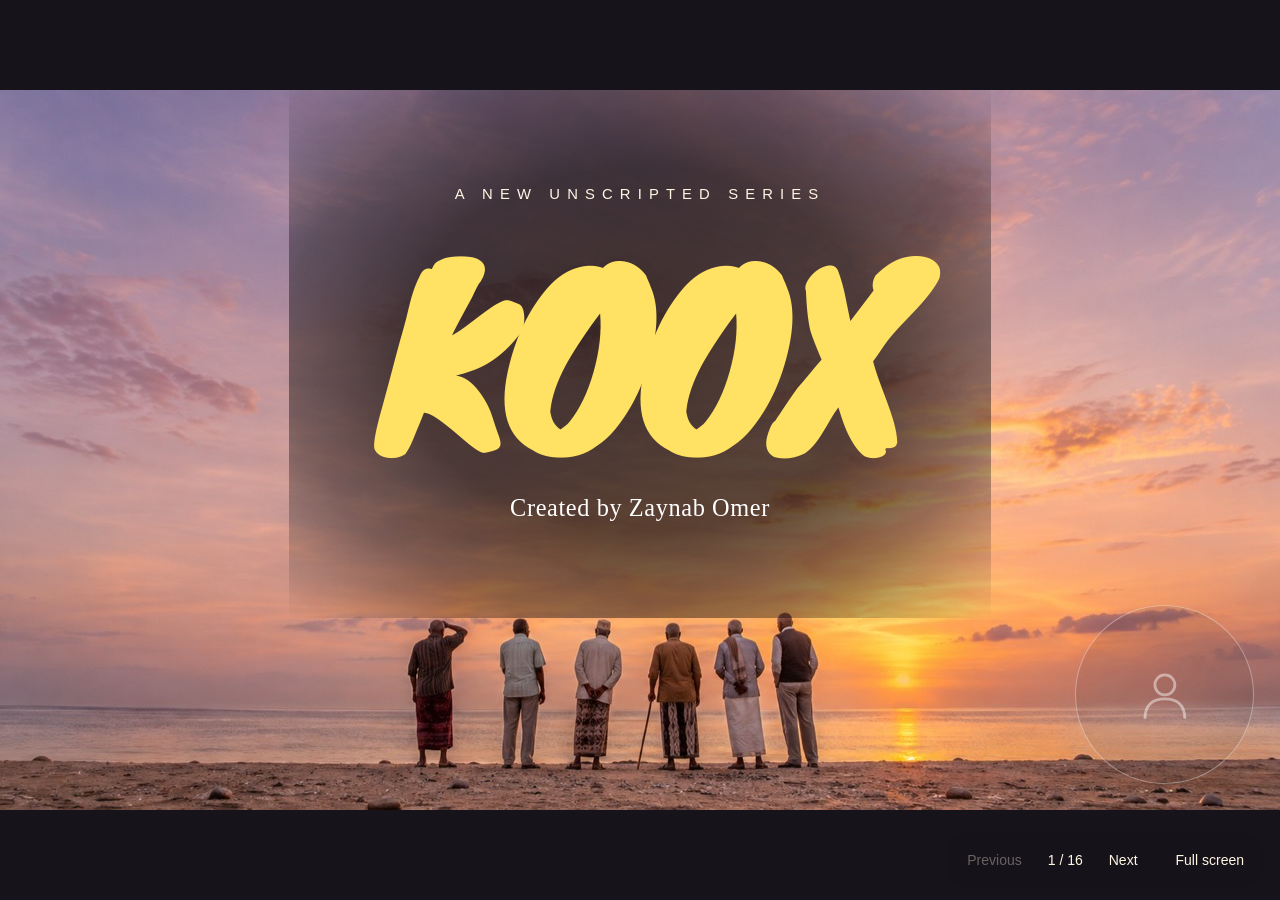
==== index.html @ b6e31f61 "Replace text shadows with one content-aligned cinematic glow" ====
<!doctype html>
<html lang="en">
<head>
  <meta charset="utf-8">
  <meta name="viewport" content="width=device-width, initial-scale=1">
  <meta name="color-scheme" content="dark">
  <meta name="description" content="Kooh — a new unscripted series. Six Somali men. New challenges. Big laughs. Real friendship.">
  <title>Kooh — A New Unscripted Series</title>
  <link rel="preload" href="assets/Knewave-Regular.ttf" as="font" type="font/ttf" crossorigin>
  <link rel="stylesheet" href="presenter.css">
  <style>
    @font-face{font-family:Knewave;src:url('assets/Knewave-Regular.ttf') format('truetype');font-weight:400;font-style:normal;font-display:swap}
    *{box-sizing:border-box}
    html,body{margin:0;min-height:100%;background:#17131a}
    body{min-height:100vh;min-height:100dvh;display:grid;place-items:center}
    .slide{position:relative;width:min(100vw,177.7778vh);width:min(100vw,177.7778dvh);aspect-ratio:16/9;overflow:hidden;container-type:inline-size;isolation:isolate;background:#aa7e87;color:#fff6e4}
    .background{position:absolute;inset:0;width:100%;height:100%;object-fit:cover;object-position:var(--photo-position,50% 50%);z-index:-2}
    .cover-title{position:absolute;top:13%;left:8%;right:8%;display:flex;flex-direction:column;align-items:center;text-align:center}
    .eyebrow{margin:0;font:400 1.16cqw/1.4 Arial,sans-serif;letter-spacing:.48em;text-transform:uppercase}
    .cover-title h1{margin:1.5cqw 0 1.1cqw;color:#ffe264;font:400 18cqw/1.1 Knewave,cursive;letter-spacing:-.045em}
    .creator-credit{margin:0;color:#fff;font:400 1.9cqw/1.4 Georgia,serif;letter-spacing:.025em}
    [hidden]{display:none!important}
    .premise{background:#fff8ed;color:#352538}
    .premise h2{position:absolute;top:10%;left:8%;margin:0;font:400 var(--heading-size,5.2cqw)/1.2 Knewave,cursive;letter-spacing:-.025em}
    .premise h2::after{content:"";display:block;width:35%;height:.5cqw;background:#f3c741;margin-top:1.8cqw;transform:rotate(-2deg);border-radius:50%}
    .premise-copy{position:absolute;left:8%;right:8%;top:var(--copy-top,33%);display:flex;flex-direction:column;gap:calc(1.7cqw * var(--copy-spacing,1))}
    .premise-copy p{margin:0;font:400 var(--body-size,1.85cqw)/1.45 Arial,sans-serif;letter-spacing:-.015em}
    .premise-copy strong{font-weight:700}
    .comparison-grid{position:absolute;top:39%;left:8%;right:8%;display:grid;grid-template-columns:repeat(3,minmax(0,1fr));gap:4.5cqw}
    .comparison{border-top:.3cqw solid #f3c741;padding-top:2cqw}
    .comparison h3{margin:0 0 1.8cqw;font:700 2cqw/1.3 Arial,sans-serif;letter-spacing:-.02em}
    .comparison p{margin:0;font:400 1.9cqw/1.55 Arial,sans-serif;letter-spacing:-.01em}
    .marketing h2{font-size:var(--section-heading-size,4.7cqw);right:8%}
    .marketing-sections{position:absolute;top:var(--copy-top,31%);left:8%;right:8%;display:flex;flex-direction:column;gap:calc(2.2cqw * var(--copy-spacing,1))}
    .marketing-section h3{margin:0 0 calc(.65cqw * var(--copy-spacing,1));font:700 var(--subheading-size,1.95cqw)/1.3 Arial,sans-serif;letter-spacing:-.02em}
    .marketing-section p{margin:0;font:400 var(--body-size,1.85cqw)/1.45 Arial,sans-serif;letter-spacing:-.01em}
    .stacked-list{position:absolute;top:var(--copy-top,31%);left:8%;right:8%;display:flex;flex-direction:column;gap:calc(var(--list-gap,2.8cqw) * var(--copy-spacing,1));list-style:none;margin:0;padding:0}
    .stacked-list h3{margin:0 0 calc(.65cqw * var(--copy-spacing,1));font:700 var(--subheading-size,1.95cqw)/1.3 Arial,sans-serif;letter-spacing:-.02em}
    .stacked-list p{margin:0;font:400 var(--body-size,1.85cqw)/1.45 Arial,sans-serif;letter-spacing:-.01em}
    .partners h2{font-size:var(--section-heading-size,4.7cqw);right:8%}
    .partners .stacked-list{--list-gap:1.6cqw}
    .partners .stacked-list p + p{margin-top:.6cqw}
    .funding h2{font-size:4.7cqw;top:8%}
    .funding-subtitle{position:absolute;top:24%;left:8%;margin:0;font:700 1.45cqw/1.3 Arial,sans-serif;letter-spacing:.16em}
    .funding-groups{position:absolute;top:var(--copy-top,31%);left:8%;right:8%;display:flex;flex-direction:column;gap:calc(1.3cqw * var(--copy-spacing,1))}
    .funding-group h3{margin:0 0 .5cqw;font:700 1.7cqw/1.3 Arial,sans-serif}
    .funding-group ul{margin:0;padding-left:1.2em;display:grid;gap:.28cqw;font:400 1.45cqw/1.45 Arial,sans-serif;letter-spacing:-.01em}
    .funding-group li::marker{color:#bc8b0a}
    .funding-group strong{white-space:nowrap}
    .profit .stacked-list{--list-gap:1.6cqw}
    .why .stacked-list{--list-gap:2.2cqw}
    .market .stacked-list{--list-gap:2.2cqw}
    .series-content{position:absolute;top:var(--copy-top,31%);left:8%;right:8%;font:400 var(--body-size,1.85cqw)/1.45 Arial,sans-serif;letter-spacing:-.01em}
    .series-content p{margin:0}
    .series-metadata{display:flex;flex-direction:column;gap:calc(.6cqw * var(--copy-spacing,1))}
    .format-description{margin-top:calc(2cqw * var(--copy-spacing,1))}
    .format-description h3{margin:0 0 calc(.65cqw * var(--copy-spacing,1));font:700 1.95cqw/1.3 Arial,sans-serif}
    .format-description p + p{margin-top:calc(1.2cqw * var(--copy-spacing,1))}
    .episode-copy{position:absolute;top:var(--copy-top,33%);left:8%;right:8%;font:400 var(--adventure-size,2cqw)/1.5 Arial,sans-serif;letter-spacing:-.01em}
    .episode-copy h3{margin:0 0 calc(2.7cqw * var(--copy-spacing,1));font:700 var(--adventure-heading-size,2.5cqw)/1.3 Arial,sans-serif;letter-spacing:-.02em}
    .episode-copy p{margin:0}
    .episode-copy p + p{margin-top:calc(2cqw * var(--copy-spacing,1))}
    .slide::before{
      content:"";position:absolute;left:var(--glow-left,0px);top:var(--glow-top,0px);
      width:var(--glow-width,0px);height:var(--glow-height,0px);z-index:-1;pointer-events:none;
      background:radial-gradient(ellipse,rgba(0,0,0,.7) 0%,rgba(0,0,0,.64) 48%,rgba(0,0,0,.4) 72%,rgba(0,0,0,.16) 88%,transparent 100%);
      -webkit-mask-image:radial-gradient(circle at var(--glow-video-x,-10000px) var(--glow-video-y,-10000px),transparent var(--glow-video-radius,0px),#000 calc(var(--glow-video-radius,0px) + 2cqw));
      mask-image:radial-gradient(circle at var(--glow-video-x,-10000px) var(--glow-video-y,-10000px),transparent var(--glow-video-radius,0px),#000 calc(var(--glow-video-radius,0px) + 2cqw));
    }
    .premise-background{--section-heading-size:min(4.7cqw,56px);--adventure-size:min(2cqw,26px);--adventure-heading-size:min(2.5cqw,32px);--body-size:min(1.85cqw,24px);--subheading-size:min(1.95cqw,25px);--heading-size:min(5.2cqw,68px);--list-gap:min(2.8cqw,38px);--copy-inset:max(8%,calc((100% - 900px)/2));color:#fff}
    .premise-background h2,.premise-background .funding-subtitle{left:var(--copy-inset)}
    .premise-background .premise-copy,.premise-background .stacked-list,.premise-background .series-content,.premise-background .episode-copy,.premise-background .marketing-sections,.premise-background .funding-groups{left:var(--copy-inset);right:var(--copy-right,var(--copy-inset))}
    .premise-background h2::after{background:#fff}
    .closing{background:#17131a;color:#fff}
    .closing h2{top:32%;left:0;right:0;text-align:center;font-size:8cqw}
    .closing h2::after{width:18%;margin:2cqw auto 0;background:currentColor}
    .deck-nav{position:fixed;bottom:12px;right:16px;display:flex;align-items:center;gap:14px;padding:6px 8px;border-radius:24px;background:rgba(23,19,26,.88);color:#fff6e4;font:14px/1.2 Arial,sans-serif;z-index:5}
    .deck-nav button{min-width:44px;min-height:44px;padding:8px 12px;border:0;border-radius:20px;background:transparent;color:inherit;font:inherit;cursor:pointer}
    .deck-nav button:hover,.deck-nav button:focus-visible{background:#fff2;outline:2px solid #ffe264;outline-offset:-2px}
    .deck-nav button:disabled{opacity:.35;cursor:default}
    .deck-nav:has(button:hover){background:#17131a}
    @media (max-width:600px){.deck-nav{bottom:8px;right:8px;gap:6px;font-size:12px;padding:2px 4px}}
    @page{size:13.333333in 7.5in;margin:0}
    @media print{html,body{background:#fff;min-height:0;display:block}.slide,.slide[hidden]{display:block!important;width:100vw;height:100vh;break-after:page;print-color-adjust:exact;-webkit-print-color-adjust:exact}.slide:last-of-type{break-after:auto}.deck-nav,.presentation-status{display:none}}
  </style>
</head>
<body>
  <section class="slide photo-slide" id="slide-1" aria-label="Kooh pitch deck title slide">
    <img class="background" src="assets/sunset.jpg" alt="Six men standing together on the beach, facing a golden sunset over the ocean.">
    <div class="cover-title">
      <p class="eyebrow">A new unscripted series</p>
      <h1>KOOX</h1>
      <p class="creator-credit">Created by Zaynab Omer</p>
    </div>
  </section>
  <section class="slide premise photo-slide premise-background" id="slide-2" aria-labelledby="premise-title" hidden>
    <img class="background" src="assets/cast-cafe.jpg" alt="The six cast members chatting together over tea at an outdoor café table.">
    <h2 id="premise-title">THE PREMISE</h2>
    <div class="premise-copy">
      <p><strong>KOOX</strong> is an unscripted variety and adventure series bringing together six Somali men aged 55 and older in Ottawa for games, competitions, and new experiences.</p>
      <p>Each adventure brings out their personalities through playful rivalries, teamwork, and unexpected situations, as friendships develop along the way.</p>
    </div>
  </section>
  <section class="slide premise tone photo-slide premise-background" id="slide-3" aria-labelledby="tone-title" hidden>
    <img class="background" src="assets/cast-challenge.jpg" alt="The six cast members laughing together during an outdoor challenge around a table with cones and tennis balls.">
    <h2 id="tone-title">THE TONE</h2>
    <ul class="stacked-list">
      <li>
        <h3>Lighthearted &amp; Unpredictable</h3>
        <p>Playful competition, friendly teasing, and spontaneous humour inspired by Running Man, 2 Days &amp; 1 Night, and Taskmaster.</p>
      </li>
      <li>
        <h3>Fast-Paced &amp; Relaxed</h3>
        <p>Energetic challenges balanced with quieter moments where the men’s personalities and conversations come through.</p>
      </li>
      <li>
        <h3>Korean Variety-Show Editing</h3>
        <p>Expressive captions, funny sound effects, reaction shots, replays, and upbeat music that add to the comedy.</p>
      </li>
    </ul>
  </section>
  <section class="slide premise series-format photo-slide premise-background" id="slide-4" aria-labelledby="series-format-title" hidden>
    <img class="background" src="assets/production-kit.jpg" alt="Cameras, lenses, microphones, a clapperboard, and production equipment arranged on a sunlit wooden table.">
    <h2 id="series-format-title">SERIES FORMAT</h2>
    <div class="series-content">
      <div class="series-metadata">
        <p><strong>Genre:</strong> Unscripted Variety / Comedy / Adventure</p>
        <p><strong>Season:</strong> 6 Episodes</p>
        <p><strong>Runtime:</strong> 40–45 Minutes per Episode</p>
      </div>
      <section class="format-description" aria-labelledby="format-description-title">
        <h3 id="format-description-title">Format</h3>
        <p>Each adventure unfolds across two episodes, combining a series of games, competitions, and activities connected by a central theme.</p>
        <p>The challenges create opportunities for spontaneous humour, friendly rivalries, teamwork, and unexpected moments as the cast navigates each experience.</p>
      </section>
    </div>
  </section>
  <section class="slide premise episode-concept photo-slide premise-background" id="slide-5" aria-labelledby="episode-one-title episode-one-subtitle" hidden>
    <img class="background" src="assets/fashion-show.jpg" alt="A model walking through a lively community fashion show as guests watch.">
    <h2 id="episode-one-title">Adventure 1</h2>
    <div class="episode-copy">
      <h3 id="episode-one-subtitle">THE THRIFT STORE FASHION CHALLENGE</h3>
      <p>The six men take on the role of fashion stylists, competing to create the best outfits using clothing they find at a thrift store.</p>
      <p>Their creations are revealed in a fashion show, where family and friends judge the final looks and determine the winner.</p>
    </div>
  </section>
  <section class="slide premise episode-concept photo-slide premise-background" id="slide-6" aria-labelledby="episode-two-title episode-two-subtitle" hidden>
    <img class="background" src="assets/restaurant-cast.jpg?v=0017a48" alt="Three cast members smiling and working together behind a café counter.">
    <h2 id="episode-two-title">Adventure 2</h2>
    <div class="episode-copy">
      <h3 id="episode-two-subtitle">THE RESTAURANT CHALLENGE</h3>
      <p>The six men spend several weeks learning how to cook and coming up with their own menu.</p>
      <p>Once they’re ready, they open a restaurant for one night and invite the public to come and eat.</p>
      <p>They’ll be responsible for everything from cooking the food to taking orders and serving customers. With a restaurant full of guests, they’ll have to work together to make the night a success.</p>
    </div>
  </section>
  <section class="slide premise episode-concept photo-slide premise-background" id="slide-7" aria-labelledby="episode-three-title episode-three-subtitle" hidden>
    <img class="background" src="assets/thrift-store.jpg" alt="Clothing racks and vintage finds inside a warmly lit thrift store.">
    <h2 id="episode-three-title">Adventure 3</h2>
    <div class="episode-copy">
      <h3 id="episode-three-subtitle">THE COMMERCIAL CHALLENGE</h3>
      <p>The six men take filmmaking lessons, learning how to plan, shoot, and direct a commercial.</p>
      <p>They are then paired with a local business and given the challenge of creating their own advertisement.</p>
      <p>From coming up with ideas to directing the shoot, the men take control of the creative process before presenting their finished commercial.</p>
    </div>
  </section>
  <section class="slide premise market photo-slide premise-background" id="slide-8" aria-labelledby="market-title" hidden>
    <img class="background" src="assets/neighbourhood-court.jpg?v=e2073f7" alt="An outdoor neighbourhood basketball court in warm evening sunlight.">
    <h2 id="market-title">MARKET OVERVIEW</h2>
    <ul class="stacked-list">
      <li>
        <h3>Unscripted Entertainment</h3>
        <p>Unscripted series are gaining visibility on streaming platforms. In the first half of 2026, The Traitors generated <strong>7.7 billion viewing minutes</strong> in the U.S.</p>
      </li>
      <li>
        <h3>YouTube in Canada</h3>
        <p><strong>77%</strong> of Canadians reported using YouTube in the past month, making it Canada’s most widely used platform in the Ipsos study.</p>
      </li>
      <li>
        <h3>Challenge-Based Entertainment</h3>
        <p>Google’s 2026 analysis identifies challenges as one of ten established creator-led YouTube genres, highlighting the format’s ability to build suspense and audience engagement.</p>
      </li>
    </ul>
  </section>
  <section class="slide premise competitive photo-slide premise-background" id="slide-9" aria-labelledby="competitive-title" hidden style="--photo-position:50% 78%">
    <img class="background" src="assets/two-days-one-night.jpg?v=b268ffa" alt="The 2 Days and 1 Night cast laughing together in front of a mountain landscape.">
    <h2 id="competitive-title">COMPETITIVE ANALYSIS</h2>
    <ul class="stacked-list">
      <li>
        <h3>THE AMAZING RACE</h3>
        <p>Location-based challenges, teamwork, competition, and unpredictable outcomes.</p>
      </li>
      <li>
        <h3>TASKMASTER</h3>
        <p>Creative challenges, improvisational humour, and personality-driven comedy.</p>
      </li>
      <li>
        <h3>2 DAYS &amp; 1 NIGHT</h3>
        <p>Group adventures, playful rivalries, ensemble chemistry, and developing friendships.</p>
      </li>
    </ul>
  </section>
  <section class="slide premise funding why photo-slide premise-background" id="slide-10" aria-labelledby="why-title why-subtitle" hidden>
    <img class="background" src="assets/family-gathering.jpg?v=534eba6" alt="Family and friends laughing and sharing stories around a dinner table.">
    <h2 id="why-title">COMPETITIVE ANALYSIS</h2>
    <p class="funding-subtitle" id="why-subtitle">WHY KOOX?</p>
    <ul class="stacked-list">
      <li>
        <h3>An All-Somali Cast</h3>
        <p>KOOX features six Somali men, bringing their humour, personalities, and cultural perspectives to a variety-show format.</p>
      </li>
      <li>
        <h3>An Entirely Older Cast (55+)</h3>
        <p>Unlike its competitors, KOOX features a cast entirely aged 55 and older, placing older adults at the centre of the comedy and challenges.</p>
      </li>
      <li>
        <h3>An Ottawa-Based Series</h3>
        <p>While its competitors are based elsewhere or travel across destinations, KOOX uses Ottawa’s neighbourhoods, businesses, and landmarks as the setting for its adventures.</p>
      </li>
    </ul>
  </section>
  <section class="slide premise audience photo-slide premise-background" id="slide-11" aria-labelledby="audience-title" hidden>
    <img class="background" src="assets/bus-stop-cast.jpg?v=8561cbf" alt="Three older Somali men laughing together at a bus shelter in warm afternoon light.">
    <h2 id="audience-title">TARGET AUDIENCE</h2>
    <ul class="stacked-list">
      <li>
        <h3>Somali &amp; East African Diaspora</h3>
        <p>Viewers interested in seeing Somali culture, humour, and personalities represented in entertainment.</p>
      </li>
      <li>
        <h3>Ottawa &amp; Local Audiences</h3>
        <p>Residents interested in local entertainment featuring recognizable neighbourhoods, businesses, and community spaces.</p>
      </li>
      <li>
        <h3>Unscripted Entertainment Fans</h3>
        <p>Audiences who enjoy comedy, competitions, group adventures, and personality-driven shows such as Taskmaster, The Amazing Race, and 2 Days &amp; 1 Night.</p>
      </li>
    </ul>
  </section>
  <section class="slide premise marketing photo-slide premise-background" id="slide-12" aria-labelledby="marketing-title" hidden>
    <img class="background" src="assets/cast-interview.jpg?v=5ac61bd" alt="A smiling older Somali man seated in an armchair, speaking in a warmly sunlit room.">
    <h2 id="marketing-title">DISCOVERABILITY &amp; MARKETING</h2>
    <div class="marketing-sections">
      <article class="marketing-section">
        <h3>Pre-Launch Campaign</h3>
        <p>Introduce the six cast members through promotional photos, individual profiles, and short videos. Release a series trailer to build anticipation.</p>
      </article>
      <article class="marketing-section">
        <h3>Digital Marketing</h3>
        <p>Share comedic highlights, challenge clips, and behind-the-scenes content across YouTube Shorts, TikTok, and Instagram Reels.</p>
      </article>
      <article class="marketing-section">
        <h3>Community &amp; Creator Outreach</h3>
        <p>Promote KOOX through Somali diaspora networks, Ottawa community pages, local media, and collaborations with content creators.</p>
      </article>
    </div>
  </section>
  <section class="slide premise partners photo-slide premise-background" id="slide-13" aria-labelledby="partners-title" hidden style="--photo-position:50% 10%">
    <img class="background" src="assets/beta-squad.jpg?v=e1308c5" alt="The five Beta Squad members laughing together in dark hoodies.">
    <h2 id="partners-title">TARGET CHANNEL &amp; PARTNERS</h2>
    <ul class="stacked-list">
      <li>
        <h3>Target Channel</h3>
        <p>YouTube — Primary platform for full episodes and short-form content.</p>
      </li>
      <li>
        <h3>Creator Collaborations</h3>
        <p>Beta Squad — Audience reach and cross-promotion.</p>
      </li>
      <li>
        <h3>Apparel &amp; Merchandise</h3>
        <p>Valiant Ville — Branded cast jackets and official KOOX merchandise.</p>
      </li>
      <li>
        <h3>Filming Locations</h3>
        <p>Carleton University — Challenges and group activities.</p>
        <p>The Hub Market Café — Restaurant-based challenges.</p>
      </li>
    </ul>
  </section>
  <section class="slide premise funding photo-slide premise-background" id="slide-14" aria-labelledby="funding-title" hidden>
    <img class="background" src="assets/theatre-stage.jpg?v=7dceb49" alt="A theatre stage lit by a warm spotlight.">
    <h2 id="funding-title">REVENUE MODEL</h2>
    <p class="funding-subtitle">FUNDING STRATEGY</p>
    <div class="funding-groups">
      <section class="funding-group" aria-labelledby="development-title">
        <h3 id="development-title">Development Funding</h3>
        <ul>
          <li>Ontario Creates — Futures Forward: <strong>Up to $20,000</strong></li>
          <li>Ontario Creates — IP Fund, Linear Content Development: <strong>Up to $25,000</strong></li>
          <li>Canada Media Fund — Black and Racialized Communities, Predevelopment: <strong>Up to $35,000</strong></li>
          <li>Canada Media Fund — Black and Racialized Communities, Development: <strong>Up to $100,000</strong></li>
        </ul>
      </section>
      <section class="funding-group" aria-labelledby="production-title">
        <h3 id="production-title">Production &amp; Post-Production Funding</h3>
        <ul>
          <li>Ontario Creates — IP Fund, Digital Series Production: <strong>Up to $200,000</strong></li>
          <li>Canada Media Fund — Black and Racialized Communities, Variety &amp; Performing Arts: <strong>Up to $550,000</strong></li>
          <li>Private Financing: <strong>$5,000</strong></li>
          <li>Brand Sponsorships: Amount to be determined</li>
        </ul>
      </section>
      <section class="funding-group" aria-labelledby="distribution-title">
        <h3 id="distribution-title">Marketing &amp; Distribution Funding</h3>
        <ul>
          <li>Ontario Creates — Screen Marketing &amp; Discoverability: <strong>Up to $25,000</strong></li>
        </ul>
      </section>
    </div>
  </section>
  <section class="slide premise funding profit photo-slide premise-background" id="slide-15" aria-labelledby="profit-title profit-subtitle" hidden>
    <img class="background" src="assets/ottawa-sunset.jpg?v=07fc759" alt="Ottawa and Parliament Hill overlooking the city at sunset.">
    <h2 id="profit-title">REVENUE MODEL</h2>
    <p class="funding-subtitle" id="profit-subtitle">PROFIT STRATEGY</p>
    <ul class="stacked-list">
      <li>
        <h3>Brand Sponsorships &amp; Integrations</h3>
        <p>Potential partnerships with brands such as IKEA and Nando’s through sponsored challenges, product placements, and branded experiences.</p>
      </li>
      <li>
        <h3>YouTube Monetization</h3>
        <p>Advertising revenue from full episodes and Shorts through the YouTube Partner Program.</p>
      </li>
      <li>
        <h3>Merchandise</h3>
        <p>Official KOOX apparel and limited-edition collaborations, including potential merchandise with Valiant Ville.</p>
      </li>
      <li>
        <h3>Licensing &amp; Distribution</h3>
        <p>Potential licensing agreements with platforms such as CBC Gem and Crave.</p>
      </li>
    </ul>
  </section>
  <section class="slide premise closing" id="slide-16" aria-labelledby="thanks-title" hidden>
    <h2 id="thanks-title">THANK YOU</h2>
  </section>
  <nav class="deck-nav" aria-label="Slide navigation">
    <button type="button" id="previous" aria-label="Previous slide">Previous</button>
    <span id="slide-count" aria-live="polite" aria-atomic="true">1 / 16</span>
    <button type="button" id="next" aria-label="Next slide">Next</button>
    <button type="button" id="fullscreen" aria-label="Enter full screen" aria-pressed="false" title="Present (F). Swipe down or press Esc to exit.">Full screen</button>
  </nav>
  <div class="presentation-status" id="presentation-status" role="status" aria-live="polite"></div>
  <script type="module">
    import { createPresentation } from "./presentation.js";
    createPresentation();
  </script>
</body>
</html>
---- presenter.css ----
/* One circular presenter, positioned relative to the unchanged 16:9 slide. */
.presenter{
  position:absolute;right:2cqw;bottom:var(--presenter-offset-bottom,2cqw);
  width:14cqw;aspect-ratio:1;z-index:3;border-radius:50%;overflow:hidden;
  color:#fff;background:rgba(23,19,26,.08);border:1px solid rgba(255,255,255,.35);
  box-sizing:border-box;pointer-events:none;isolation:isolate;
}
.presenter video{display:block;width:100%;height:100%;object-fit:cover;border-radius:50%;pointer-events:none}
.presenter-placeholder{position:absolute;inset:0;display:grid;place-items:center;opacity:.45}
.presenter-placeholder svg{width:36%;height:36%;fill:none;stroke:currentColor;stroke-width:1.4}
.presenter-play{
  position:absolute;inset:0;margin:auto;width:34%;min-width:32px;aspect-ratio:1;
  padding:0;display:grid;place-items:center;border:1px solid #fff8;border-radius:50%;
  color:#fff;background:rgba(23,19,26,.75);cursor:pointer;pointer-events:auto;
}
.presenter-play svg{width:44%;height:44%;fill:currentColor;margin-left:6%}
.presenter-play:focus-visible{outline:2px solid #ffe264;outline-offset:3px}
html.is-presenting .deck-nav{display:none}
html.is-presenting .presenter:not([data-recording="true"]){visibility:hidden;pointer-events:none}
html.is-presenting,html.is-presenting body{height:100%;overflow:hidden}
html.is-presenting body{position:fixed;inset:0}
.presentation-status{
  position:absolute;width:1px;height:1px;padding:0;margin:-1px;overflow:hidden;
  clip-path:inset(50%);white-space:nowrap;border:0;
}
@media print{
  .presenter,.presentation-status{display:none!important}
  html.is-presenting,html.is-presenting body{position:static;height:auto;overflow:visible}
}
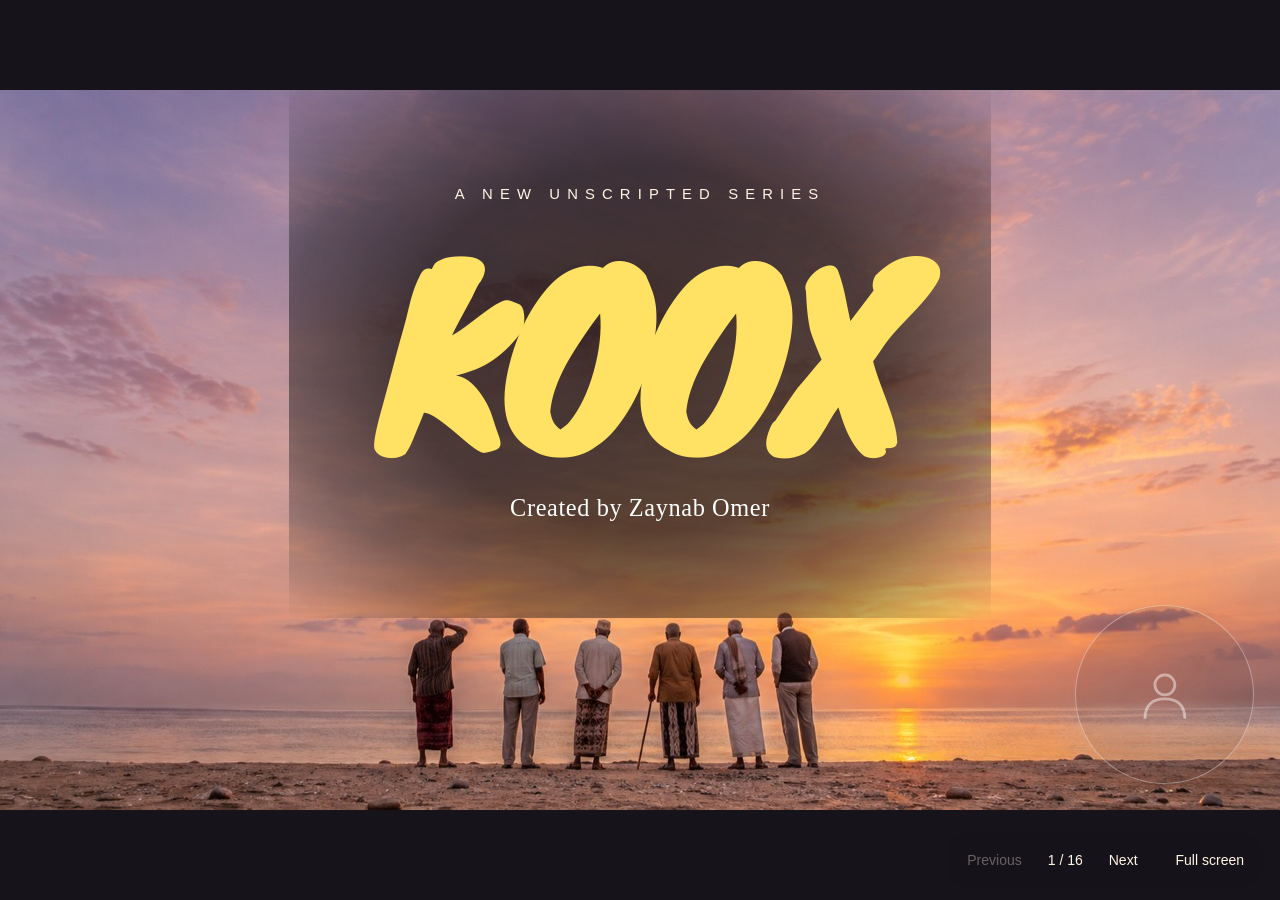
==== commit 8939ced6: "Version the updated layout module to avoid stale browser caches" ====
--- a/index.html
+++ b/index.html
@@ -343,7 +343,7 @@
   </nav>
   <div class="presentation-status" id="presentation-status" role="status" aria-live="polite"></div>
   <script type="module">
-    import { createPresentation } from "./presentation.js";
+    import { createPresentation } from "./presentation.js?v=content-glow-1";
     createPresentation();
   </script>
 </body>
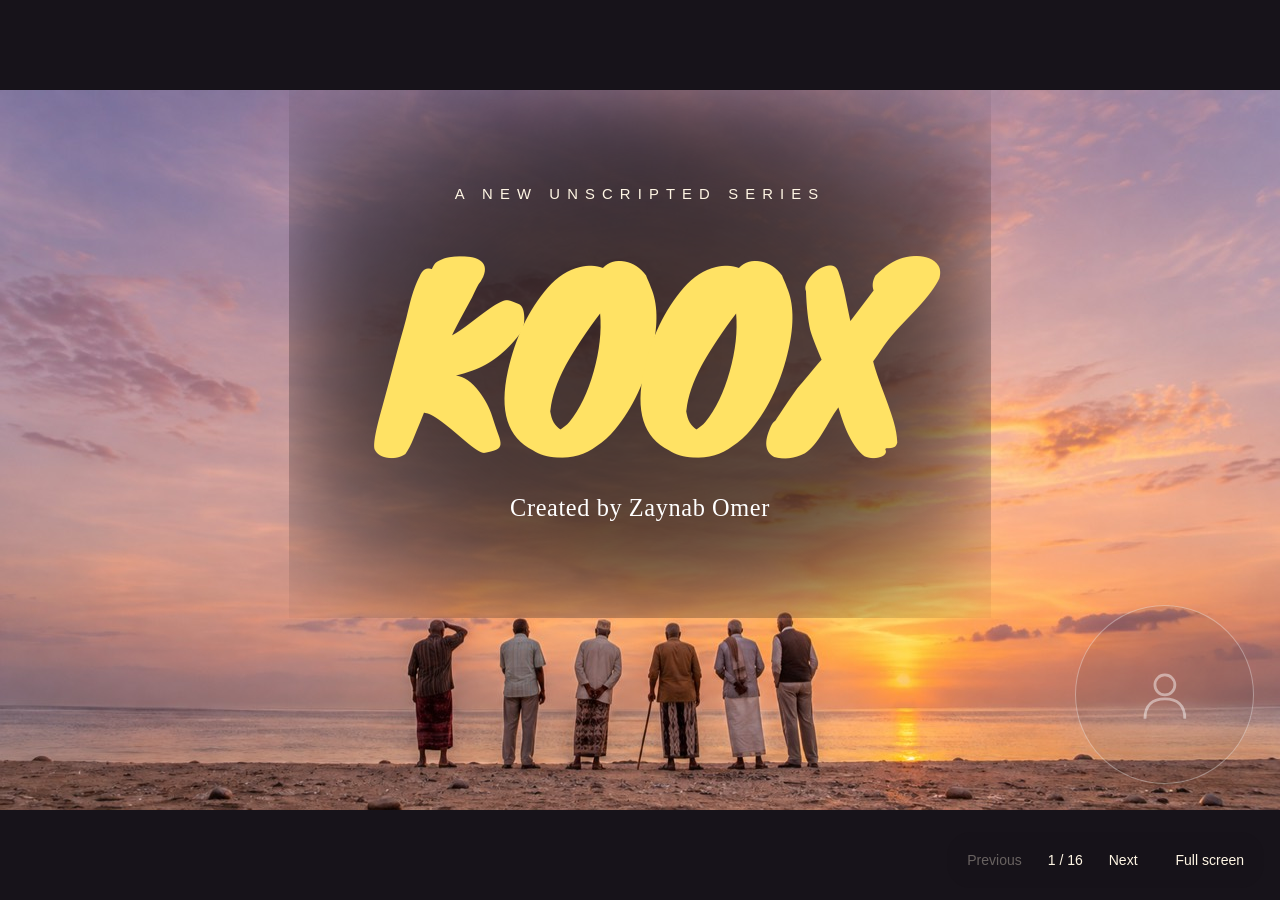
==== commit 639854d3: "Feather the text-area glow edges without filtering photographs" ====
--- a/index.html
+++ b/index.html
@@ -62,7 +62,7 @@
     .episode-copy p + p{margin-top:calc(2cqw * var(--copy-spacing,1))}
     .slide::before{
       content:"";position:absolute;left:var(--glow-left,0px);top:var(--glow-top,0px);
-      width:var(--glow-width,0px);height:var(--glow-height,0px);z-index:-1;pointer-events:none;
+      width:var(--glow-width,0px);height:var(--glow-height,0px);z-index:-1;pointer-events:none;filter:blur(3cqw);
       background:radial-gradient(ellipse,rgba(0,0,0,.7) 0%,rgba(0,0,0,.64) 48%,rgba(0,0,0,.4) 72%,rgba(0,0,0,.16) 88%,transparent 100%);
       -webkit-mask-image:radial-gradient(circle at var(--glow-video-x,-10000px) var(--glow-video-y,-10000px),transparent var(--glow-video-radius,0px),#000 calc(var(--glow-video-radius,0px) + 2cqw));
       mask-image:radial-gradient(circle at var(--glow-video-x,-10000px) var(--glow-video-y,-10000px),transparent var(--glow-video-radius,0px),#000 calc(var(--glow-video-radius,0px) + 2cqw));
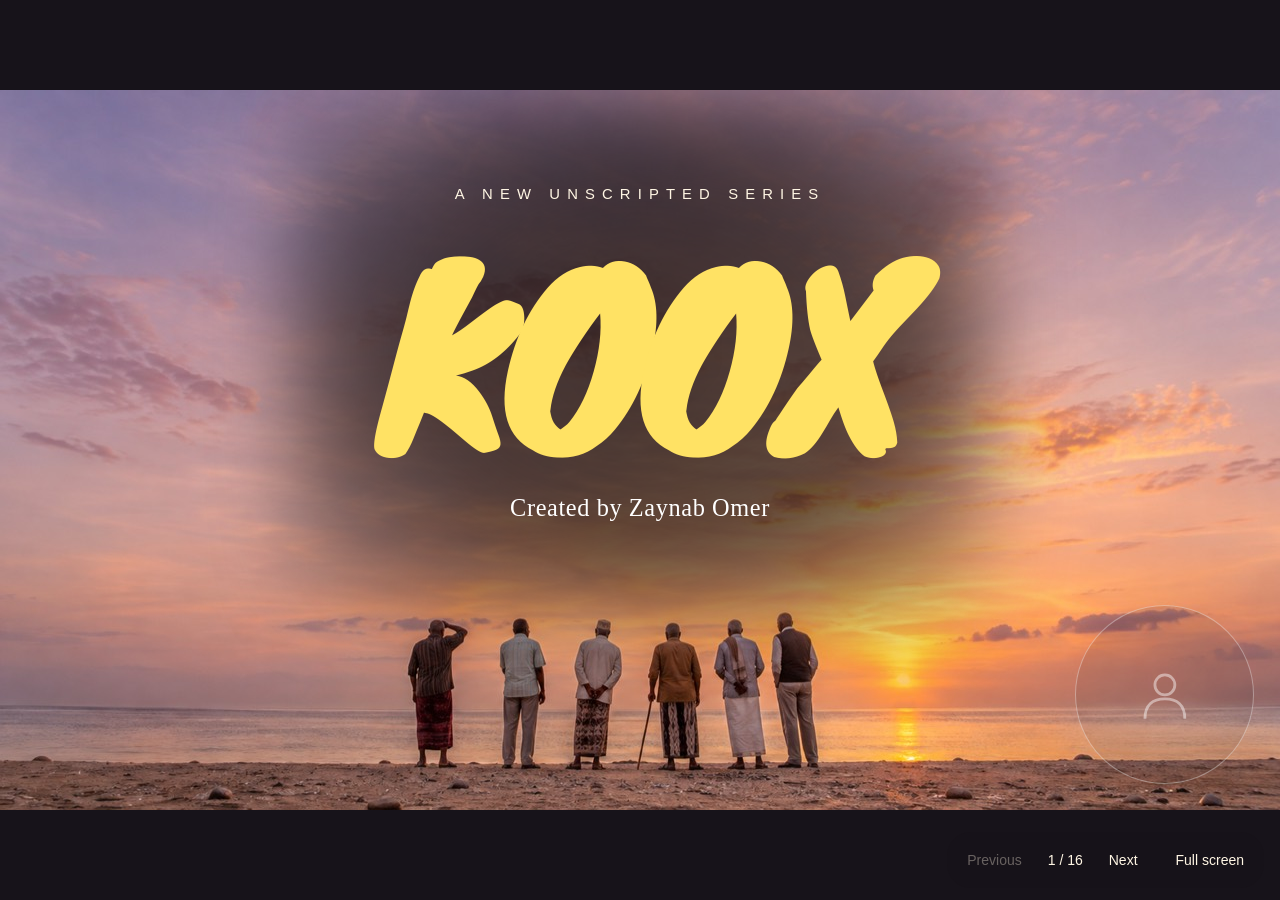
==== commit fc2caf07: "Allow natural glow feathering outside the measured text area" ====
--- a/index.html
+++ b/index.html
@@ -61,11 +61,11 @@
     .episode-copy p{margin:0}
     .episode-copy p + p{margin-top:calc(2cqw * var(--copy-spacing,1))}
     .slide::before{
-      content:"";position:absolute;left:var(--glow-left,0px);top:var(--glow-top,0px);
-      width:var(--glow-width,0px);height:var(--glow-height,0px);z-index:-1;pointer-events:none;filter:blur(3cqw);
-      background:radial-gradient(ellipse,rgba(0,0,0,.7) 0%,rgba(0,0,0,.64) 48%,rgba(0,0,0,.4) 72%,rgba(0,0,0,.16) 88%,transparent 100%);
-      -webkit-mask-image:radial-gradient(circle at var(--glow-video-x,-10000px) var(--glow-video-y,-10000px),transparent var(--glow-video-radius,0px),#000 calc(var(--glow-video-radius,0px) + 2cqw));
-      mask-image:radial-gradient(circle at var(--glow-video-x,-10000px) var(--glow-video-y,-10000px),transparent var(--glow-video-radius,0px),#000 calc(var(--glow-video-radius,0px) + 2cqw));
+      content:"";position:absolute;inset:0;z-index:-1;pointer-events:none;filter:blur(3cqw);
+      background-image:radial-gradient(ellipse,rgba(0,0,0,.7) 0%,rgba(0,0,0,.64) 48%,rgba(0,0,0,.4) 72%,rgba(0,0,0,.16) 88%,transparent 100%);
+      background-position:var(--glow-left,0px) var(--glow-top,0px);background-size:var(--glow-width,0px) var(--glow-height,0px);background-repeat:no-repeat;
+      -webkit-mask-image:radial-gradient(circle at calc(var(--glow-video-x,-10000px) + var(--glow-left,0px)) calc(var(--glow-video-y,-10000px) + var(--glow-top,0px)),transparent var(--glow-video-radius,0px),#000 calc(var(--glow-video-radius,0px) + 2cqw));
+      mask-image:radial-gradient(circle at calc(var(--glow-video-x,-10000px) + var(--glow-left,0px)) calc(var(--glow-video-y,-10000px) + var(--glow-top,0px)),transparent var(--glow-video-radius,0px),#000 calc(var(--glow-video-radius,0px) + 2cqw));
     }
     .premise-background{--section-heading-size:min(4.7cqw,56px);--adventure-size:min(2cqw,26px);--adventure-heading-size:min(2.5cqw,32px);--body-size:min(1.85cqw,24px);--subheading-size:min(1.95cqw,25px);--heading-size:min(5.2cqw,68px);--list-gap:min(2.8cqw,38px);--copy-inset:max(8%,calc((100% - 900px)/2));color:#fff}
     .premise-background h2,.premise-background .funding-subtitle{left:var(--copy-inset)}
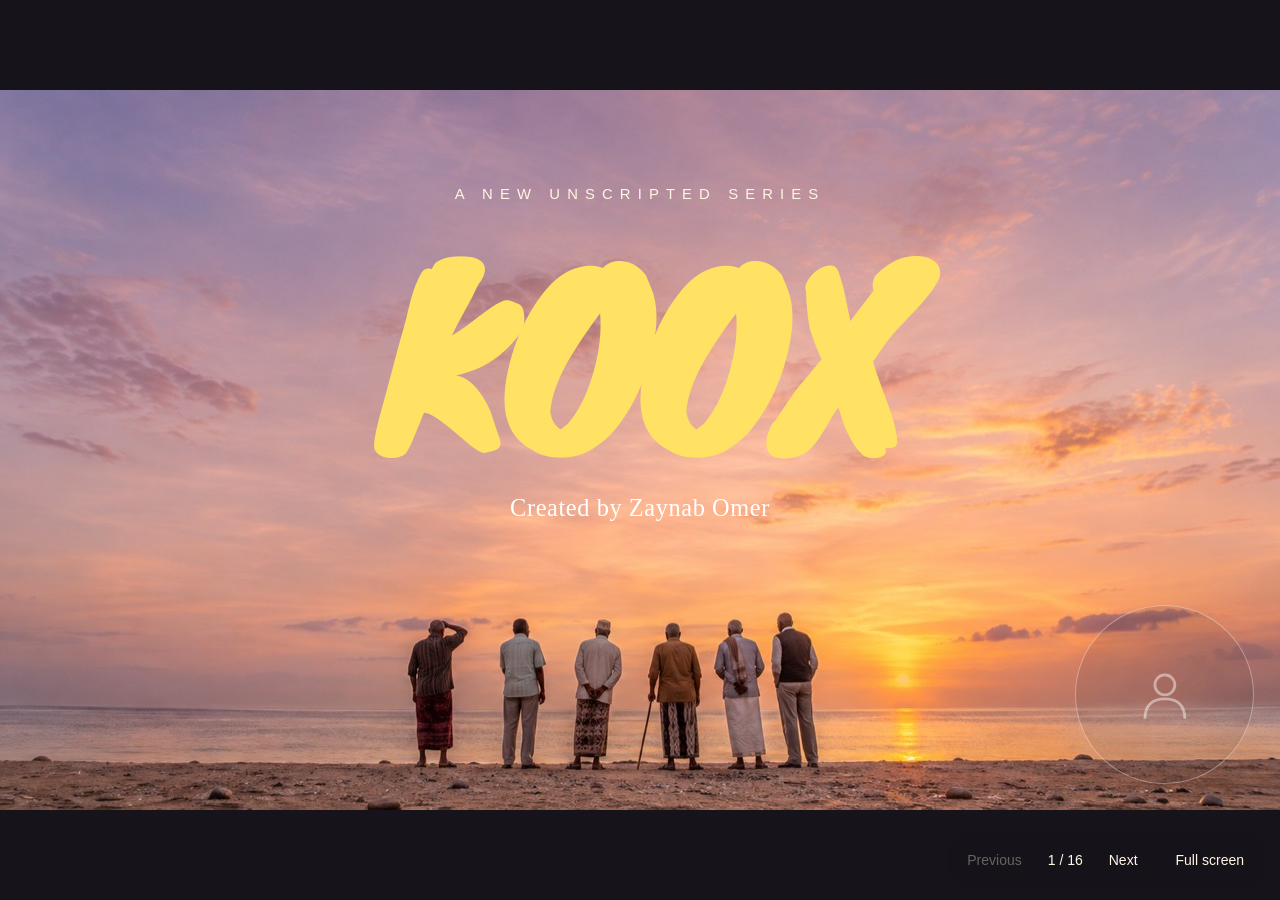
==== commit 303e2254: "Limit the readability glow to body content, excluding title slides and slide titles" ====
--- a/index.html
+++ b/index.html
@@ -64,8 +64,9 @@
       content:"";position:absolute;inset:0;z-index:-1;pointer-events:none;filter:blur(3cqw);
       background-image:radial-gradient(ellipse,rgba(0,0,0,.7) 0%,rgba(0,0,0,.64) 48%,rgba(0,0,0,.4) 72%,rgba(0,0,0,.16) 88%,transparent 100%);
       background-position:var(--glow-left,0px) var(--glow-top,0px);background-size:var(--glow-width,0px) var(--glow-height,0px);background-repeat:no-repeat;
-      -webkit-mask-image:radial-gradient(circle at calc(var(--glow-video-x,-10000px) + var(--glow-left,0px)) calc(var(--glow-video-y,-10000px) + var(--glow-top,0px)),transparent var(--glow-video-radius,0px),#000 calc(var(--glow-video-radius,0px) + 2cqw));
-      mask-image:radial-gradient(circle at calc(var(--glow-video-x,-10000px) + var(--glow-left,0px)) calc(var(--glow-video-y,-10000px) + var(--glow-top,0px)),transparent var(--glow-video-radius,0px),#000 calc(var(--glow-video-radius,0px) + 2cqw));
+      -webkit-mask-image:linear-gradient(to bottom,transparent var(--glow-title-bottom,100%),#000 var(--glow-body-top,100%)),radial-gradient(circle at calc(var(--glow-video-x,-10000px) + var(--glow-left,0px)) calc(var(--glow-video-y,-10000px) + var(--glow-top,0px)),transparent var(--glow-video-radius,0px),#000 calc(var(--glow-video-radius,0px) + 2cqw));
+      mask-image:linear-gradient(to bottom,transparent var(--glow-title-bottom,100%),#000 var(--glow-body-top,100%)),radial-gradient(circle at calc(var(--glow-video-x,-10000px) + var(--glow-left,0px)) calc(var(--glow-video-y,-10000px) + var(--glow-top,0px)),transparent var(--glow-video-radius,0px),#000 calc(var(--glow-video-radius,0px) + 2cqw));
+      -webkit-mask-composite:source-in;mask-composite:intersect;
     }
     .premise-background{--section-heading-size:min(4.7cqw,56px);--adventure-size:min(2cqw,26px);--adventure-heading-size:min(2.5cqw,32px);--body-size:min(1.85cqw,24px);--subheading-size:min(1.95cqw,25px);--heading-size:min(5.2cqw,68px);--list-gap:min(2.8cqw,38px);--copy-inset:max(8%,calc((100% - 900px)/2));color:#fff}
     .premise-background h2,.premise-background .funding-subtitle{left:var(--copy-inset)}
@@ -343,7 +344,7 @@
   </nav>
   <div class="presentation-status" id="presentation-status" role="status" aria-live="polite"></div>
   <script type="module">
-    import { createPresentation } from "./presentation.js?v=content-glow-1";
+    import { createPresentation } from "./presentation.js?v=body-glow-2";
     createPresentation();
   </script>
 </body>
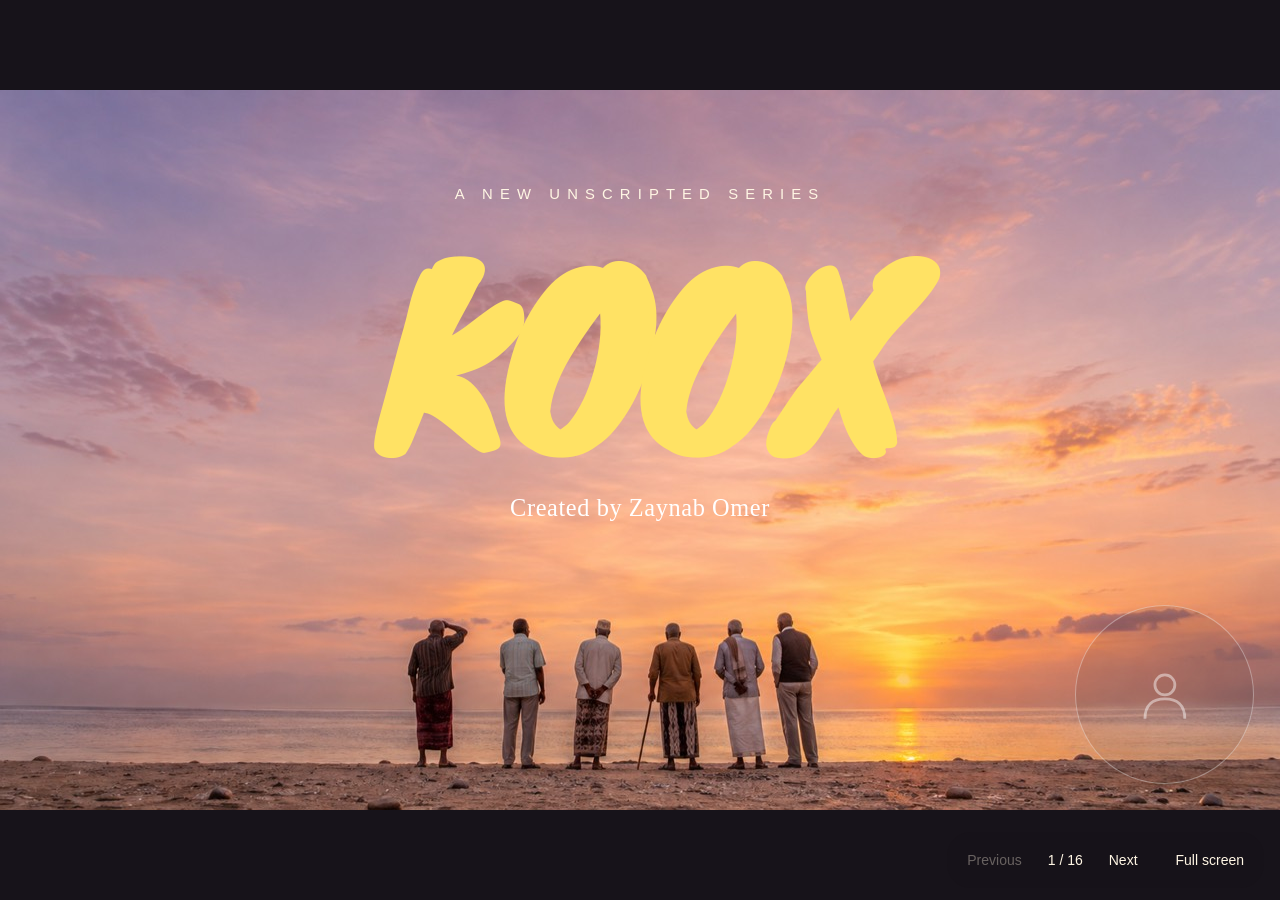
==== commit d2df107d: "Replace slide-wide glows with compact feathered content-section backgrounds" ====
--- a/index.html
+++ b/index.html
@@ -60,13 +60,10 @@
     .episode-copy h3{margin:0 0 calc(2.7cqw * var(--copy-spacing,1));font:700 var(--adventure-heading-size,2.5cqw)/1.3 Arial,sans-serif;letter-spacing:-.02em}
     .episode-copy p{margin:0}
     .episode-copy p + p{margin-top:calc(2cqw * var(--copy-spacing,1))}
-    .slide::before{
-      content:"";position:absolute;inset:0;z-index:-1;pointer-events:none;filter:blur(3cqw);
-      background-image:radial-gradient(ellipse,rgba(0,0,0,.7) 0%,rgba(0,0,0,.64) 48%,rgba(0,0,0,.4) 72%,rgba(0,0,0,.16) 88%,transparent 100%);
-      background-position:var(--glow-left,0px) var(--glow-top,0px);background-size:var(--glow-width,0px) var(--glow-height,0px);background-repeat:no-repeat;
-      -webkit-mask-image:linear-gradient(to bottom,transparent var(--glow-title-bottom,100%),#000 var(--glow-body-top,100%)),radial-gradient(circle at calc(var(--glow-video-x,-10000px) + var(--glow-left,0px)) calc(var(--glow-video-y,-10000px) + var(--glow-top,0px)),transparent var(--glow-video-radius,0px),#000 calc(var(--glow-video-radius,0px) + 2cqw));
-      mask-image:linear-gradient(to bottom,transparent var(--glow-title-bottom,100%),#000 var(--glow-body-top,100%)),radial-gradient(circle at calc(var(--glow-video-x,-10000px) + var(--glow-left,0px)) calc(var(--glow-video-y,-10000px) + var(--glow-top,0px)),transparent var(--glow-video-radius,0px),#000 calc(var(--glow-video-radius,0px) + 2cqw));
-      -webkit-mask-composite:source-in;mask-composite:intersect;
+    .content-section{position:relative;width:fit-content;max-width:100%;isolation:isolate}
+    .content-section::before{
+      content:"";position:absolute;top:-.15cqw;bottom:-.15cqw;left:-.45cqw;width:calc(var(--section-width,100%) + .9cqw);z-index:-1;pointer-events:none;
+      background:rgba(0,0,0,.48);border-radius:.3cqw;filter:blur(.2cqw);
     }
     .premise-background{--section-heading-size:min(4.7cqw,56px);--adventure-size:min(2cqw,26px);--adventure-heading-size:min(2.5cqw,32px);--body-size:min(1.85cqw,24px);--subheading-size:min(1.95cqw,25px);--heading-size:min(5.2cqw,68px);--list-gap:min(2.8cqw,38px);--copy-inset:max(8%,calc((100% - 900px)/2));color:#fff}
     .premise-background h2,.premise-background .funding-subtitle{left:var(--copy-inset)}
@@ -98,23 +95,23 @@
     <img class="background" src="assets/cast-cafe.jpg" alt="The six cast members chatting together over tea at an outdoor café table.">
     <h2 id="premise-title">THE PREMISE</h2>
     <div class="premise-copy">
-      <p><strong>KOOX</strong> is an unscripted variety and adventure series bringing together six Somali men aged 55 and older in Ottawa for games, competitions, and new experiences.</p>
-      <p>Each adventure brings out their personalities through playful rivalries, teamwork, and unexpected situations, as friendships develop along the way.</p>
+      <p class="content-section"><strong>KOOX</strong> is an unscripted variety and adventure series bringing together six Somali men aged 55 and older in Ottawa for games, competitions, and new experiences.</p>
+      <p class="content-section">Each adventure brings out their personalities through playful rivalries, teamwork, and unexpected situations, as friendships develop along the way.</p>
     </div>
   </section>
   <section class="slide premise tone photo-slide premise-background" id="slide-3" aria-labelledby="tone-title" hidden>
     <img class="background" src="assets/cast-challenge.jpg" alt="The six cast members laughing together during an outdoor challenge around a table with cones and tennis balls.">
     <h2 id="tone-title">THE TONE</h2>
     <ul class="stacked-list">
-      <li>
+      <li class="content-section">
         <h3>Lighthearted &amp; Unpredictable</h3>
         <p>Playful competition, friendly teasing, and spontaneous humour inspired by Running Man, 2 Days &amp; 1 Night, and Taskmaster.</p>
       </li>
-      <li>
+      <li class="content-section">
         <h3>Fast-Paced &amp; Relaxed</h3>
         <p>Energetic challenges balanced with quieter moments where the men’s personalities and conversations come through.</p>
       </li>
-      <li>
+      <li class="content-section">
         <h3>Korean Variety-Show Editing</h3>
         <p>Expressive captions, funny sound effects, reaction shots, replays, and upbeat music that add to the comedy.</p>
       </li>
@@ -124,12 +121,12 @@
     <img class="background" src="assets/production-kit.jpg" alt="Cameras, lenses, microphones, a clapperboard, and production equipment arranged on a sunlit wooden table.">
     <h2 id="series-format-title">SERIES FORMAT</h2>
     <div class="series-content">
-      <div class="series-metadata">
+      <div class="series-metadata content-section">
         <p><strong>Genre:</strong> Unscripted Variety / Comedy / Adventure</p>
         <p><strong>Season:</strong> 6 Episodes</p>
         <p><strong>Runtime:</strong> 40–45 Minutes per Episode</p>
       </div>
-      <section class="format-description" aria-labelledby="format-description-title">
+      <section class="format-description content-section" aria-labelledby="format-description-title">
         <h3 id="format-description-title">Format</h3>
         <p>Each adventure unfolds across two episodes, combining a series of games, competitions, and activities connected by a central theme.</p>
         <p>The challenges create opportunities for spontaneous humour, friendly rivalries, teamwork, and unexpected moments as the cast navigates each experience.</p>
@@ -140,44 +137,50 @@
     <img class="background" src="assets/fashion-show.jpg" alt="A model walking through a lively community fashion show as guests watch.">
     <h2 id="episode-one-title">Adventure 1</h2>
     <div class="episode-copy">
-      <h3 id="episode-one-subtitle">THE THRIFT STORE FASHION CHALLENGE</h3>
-      <p>The six men take on the role of fashion stylists, competing to create the best outfits using clothing they find at a thrift store.</p>
-      <p>Their creations are revealed in a fashion show, where family and friends judge the final looks and determine the winner.</p>
+      <div class="content-section">
+        <h3 id="episode-one-subtitle">THE THRIFT STORE FASHION CHALLENGE</h3>
+        <p>The six men take on the role of fashion stylists, competing to create the best outfits using clothing they find at a thrift store.</p>
+        <p>Their creations are revealed in a fashion show, where family and friends judge the final looks and determine the winner.</p>
+      </div>
     </div>
   </section>
   <section class="slide premise episode-concept photo-slide premise-background" id="slide-6" aria-labelledby="episode-two-title episode-two-subtitle" hidden>
     <img class="background" src="assets/restaurant-cast.jpg?v=0017a48" alt="Three cast members smiling and working together behind a café counter.">
     <h2 id="episode-two-title">Adventure 2</h2>
     <div class="episode-copy">
-      <h3 id="episode-two-subtitle">THE RESTAURANT CHALLENGE</h3>
-      <p>The six men spend several weeks learning how to cook and coming up with their own menu.</p>
-      <p>Once they’re ready, they open a restaurant for one night and invite the public to come and eat.</p>
-      <p>They’ll be responsible for everything from cooking the food to taking orders and serving customers. With a restaurant full of guests, they’ll have to work together to make the night a success.</p>
+      <div class="content-section">
+        <h3 id="episode-two-subtitle">THE RESTAURANT CHALLENGE</h3>
+        <p>The six men spend several weeks learning how to cook and coming up with their own menu.</p>
+        <p>Once they’re ready, they open a restaurant for one night and invite the public to come and eat.</p>
+        <p>They’ll be responsible for everything from cooking the food to taking orders and serving customers. With a restaurant full of guests, they’ll have to work together to make the night a success.</p>
+      </div>
     </div>
   </section>
   <section class="slide premise episode-concept photo-slide premise-background" id="slide-7" aria-labelledby="episode-three-title episode-three-subtitle" hidden>
     <img class="background" src="assets/thrift-store.jpg" alt="Clothing racks and vintage finds inside a warmly lit thrift store.">
     <h2 id="episode-three-title">Adventure 3</h2>
     <div class="episode-copy">
-      <h3 id="episode-three-subtitle">THE COMMERCIAL CHALLENGE</h3>
-      <p>The six men take filmmaking lessons, learning how to plan, shoot, and direct a commercial.</p>
-      <p>They are then paired with a local business and given the challenge of creating their own advertisement.</p>
-      <p>From coming up with ideas to directing the shoot, the men take control of the creative process before presenting their finished commercial.</p>
+      <div class="content-section">
+        <h3 id="episode-three-subtitle">THE COMMERCIAL CHALLENGE</h3>
+        <p>The six men take filmmaking lessons, learning how to plan, shoot, and direct a commercial.</p>
+        <p>They are then paired with a local business and given the challenge of creating their own advertisement.</p>
+        <p>From coming up with ideas to directing the shoot, the men take control of the creative process before presenting their finished commercial.</p>
+      </div>
     </div>
   </section>
   <section class="slide premise market photo-slide premise-background" id="slide-8" aria-labelledby="market-title" hidden>
     <img class="background" src="assets/neighbourhood-court.jpg?v=e2073f7" alt="An outdoor neighbourhood basketball court in warm evening sunlight.">
     <h2 id="market-title">MARKET OVERVIEW</h2>
     <ul class="stacked-list">
-      <li>
+      <li class="content-section">
         <h3>Unscripted Entertainment</h3>
         <p>Unscripted series are gaining visibility on streaming platforms. In the first half of 2026, The Traitors generated <strong>7.7 billion viewing minutes</strong> in the U.S.</p>
       </li>
-      <li>
+      <li class="content-section">
         <h3>YouTube in Canada</h3>
         <p><strong>77%</strong> of Canadians reported using YouTube in the past month, making it Canada’s most widely used platform in the Ipsos study.</p>
       </li>
-      <li>
+      <li class="content-section">
         <h3>Challenge-Based Entertainment</h3>
         <p>Google’s 2026 analysis identifies challenges as one of ten established creator-led YouTube genres, highlighting the format’s ability to build suspense and audience engagement.</p>
       </li>
@@ -187,15 +190,15 @@
     <img class="background" src="assets/two-days-one-night.jpg?v=b268ffa" alt="The 2 Days and 1 Night cast laughing together in front of a mountain landscape.">
     <h2 id="competitive-title">COMPETITIVE ANALYSIS</h2>
     <ul class="stacked-list">
-      <li>
+      <li class="content-section">
         <h3>THE AMAZING RACE</h3>
         <p>Location-based challenges, teamwork, competition, and unpredictable outcomes.</p>
       </li>
-      <li>
+      <li class="content-section">
         <h3>TASKMASTER</h3>
         <p>Creative challenges, improvisational humour, and personality-driven comedy.</p>
       </li>
-      <li>
+      <li class="content-section">
         <h3>2 DAYS &amp; 1 NIGHT</h3>
         <p>Group adventures, playful rivalries, ensemble chemistry, and developing friendships.</p>
       </li>
@@ -206,15 +209,15 @@
     <h2 id="why-title">COMPETITIVE ANALYSIS</h2>
     <p class="funding-subtitle" id="why-subtitle">WHY KOOX?</p>
     <ul class="stacked-list">
-      <li>
+      <li class="content-section">
         <h3>An All-Somali Cast</h3>
         <p>KOOX features six Somali men, bringing their humour, personalities, and cultural perspectives to a variety-show format.</p>
       </li>
-      <li>
+      <li class="content-section">
         <h3>An Entirely Older Cast (55+)</h3>
         <p>Unlike its competitors, KOOX features a cast entirely aged 55 and older, placing older adults at the centre of the comedy and challenges.</p>
       </li>
-      <li>
+      <li class="content-section">
         <h3>An Ottawa-Based Series</h3>
         <p>While its competitors are based elsewhere or travel across destinations, KOOX uses Ottawa’s neighbourhoods, businesses, and landmarks as the setting for its adventures.</p>
       </li>
@@ -224,15 +227,15 @@
     <img class="background" src="assets/bus-stop-cast.jpg?v=8561cbf" alt="Three older Somali men laughing together at a bus shelter in warm afternoon light.">
     <h2 id="audience-title">TARGET AUDIENCE</h2>
     <ul class="stacked-list">
-      <li>
+      <li class="content-section">
         <h3>Somali &amp; East African Diaspora</h3>
         <p>Viewers interested in seeing Somali culture, humour, and personalities represented in entertainment.</p>
       </li>
-      <li>
+      <li class="content-section">
         <h3>Ottawa &amp; Local Audiences</h3>
         <p>Residents interested in local entertainment featuring recognizable neighbourhoods, businesses, and community spaces.</p>
       </li>
-      <li>
+      <li class="content-section">
         <h3>Unscripted Entertainment Fans</h3>
         <p>Audiences who enjoy comedy, competitions, group adventures, and personality-driven shows such as Taskmaster, The Amazing Race, and 2 Days &amp; 1 Night.</p>
       </li>
@@ -242,15 +245,15 @@
     <img class="background" src="assets/cast-interview.jpg?v=5ac61bd" alt="A smiling older Somali man seated in an armchair, speaking in a warmly sunlit room.">
     <h2 id="marketing-title">DISCOVERABILITY &amp; MARKETING</h2>
     <div class="marketing-sections">
-      <article class="marketing-section">
+      <article class="marketing-section content-section">
         <h3>Pre-Launch Campaign</h3>
         <p>Introduce the six cast members through promotional photos, individual profiles, and short videos. Release a series trailer to build anticipation.</p>
       </article>
-      <article class="marketing-section">
+      <article class="marketing-section content-section">
         <h3>Digital Marketing</h3>
         <p>Share comedic highlights, challenge clips, and behind-the-scenes content across YouTube Shorts, TikTok, and Instagram Reels.</p>
       </article>
-      <article class="marketing-section">
+      <article class="marketing-section content-section">
         <h3>Community &amp; Creator Outreach</h3>
         <p>Promote KOOX through Somali diaspora networks, Ottawa community pages, local media, and collaborations with content creators.</p>
       </article>
@@ -260,19 +263,19 @@
     <img class="background" src="assets/beta-squad.jpg?v=e1308c5" alt="The five Beta Squad members laughing together in dark hoodies.">
     <h2 id="partners-title">TARGET CHANNEL &amp; PARTNERS</h2>
     <ul class="stacked-list">
-      <li>
+      <li class="content-section">
         <h3>Target Channel</h3>
         <p>YouTube — Primary platform for full episodes and short-form content.</p>
       </li>
-      <li>
+      <li class="content-section">
         <h3>Creator Collaborations</h3>
         <p>Beta Squad — Audience reach and cross-promotion.</p>
       </li>
-      <li>
+      <li class="content-section">
         <h3>Apparel &amp; Merchandise</h3>
         <p>Valiant Ville — Branded cast jackets and official KOOX merchandise.</p>
       </li>
-      <li>
+      <li class="content-section">
         <h3>Filming Locations</h3>
         <p>Carleton University — Challenges and group activities.</p>
         <p>The Hub Market Café — Restaurant-based challenges.</p>
@@ -284,7 +287,7 @@
     <h2 id="funding-title">REVENUE MODEL</h2>
     <p class="funding-subtitle">FUNDING STRATEGY</p>
     <div class="funding-groups">
-      <section class="funding-group" aria-labelledby="development-title">
+      <section class="funding-group content-section" aria-labelledby="development-title">
         <h3 id="development-title">Development Funding</h3>
         <ul>
           <li>Ontario Creates — Futures Forward: <strong>Up to $20,000</strong></li>
@@ -293,7 +296,7 @@
           <li>Canada Media Fund — Black and Racialized Communities, Development: <strong>Up to $100,000</strong></li>
         </ul>
       </section>
-      <section class="funding-group" aria-labelledby="production-title">
+      <section class="funding-group content-section" aria-labelledby="production-title">
         <h3 id="production-title">Production &amp; Post-Production Funding</h3>
         <ul>
           <li>Ontario Creates — IP Fund, Digital Series Production: <strong>Up to $200,000</strong></li>
@@ -302,7 +305,7 @@
           <li>Brand Sponsorships: Amount to be determined</li>
         </ul>
       </section>
-      <section class="funding-group" aria-labelledby="distribution-title">
+      <section class="funding-group content-section" aria-labelledby="distribution-title">
         <h3 id="distribution-title">Marketing &amp; Distribution Funding</h3>
         <ul>
           <li>Ontario Creates — Screen Marketing &amp; Discoverability: <strong>Up to $25,000</strong></li>
@@ -315,19 +318,19 @@
     <h2 id="profit-title">REVENUE MODEL</h2>
     <p class="funding-subtitle" id="profit-subtitle">PROFIT STRATEGY</p>
     <ul class="stacked-list">
-      <li>
+      <li class="content-section">
         <h3>Brand Sponsorships &amp; Integrations</h3>
         <p>Potential partnerships with brands such as IKEA and Nando’s through sponsored challenges, product placements, and branded experiences.</p>
       </li>
-      <li>
+      <li class="content-section">
         <h3>YouTube Monetization</h3>
         <p>Advertising revenue from full episodes and Shorts through the YouTube Partner Program.</p>
       </li>
-      <li>
+      <li class="content-section">
         <h3>Merchandise</h3>
         <p>Official KOOX apparel and limited-edition collaborations, including potential merchandise with Valiant Ville.</p>
       </li>
-      <li>
+      <li class="content-section">
         <h3>Licensing &amp; Distribution</h3>
         <p>Potential licensing agreements with platforms such as CBC Gem and Crave.</p>
       </li>
@@ -344,7 +347,7 @@
   </nav>
   <div class="presentation-status" id="presentation-status" role="status" aria-live="polite"></div>
   <script type="module">
-    import { createPresentation } from "./presentation.js?v=body-glow-2";
+    import { createPresentation } from "./presentation.js?v=section-highlights-1";
     createPresentation();
   </script>
 </body>
